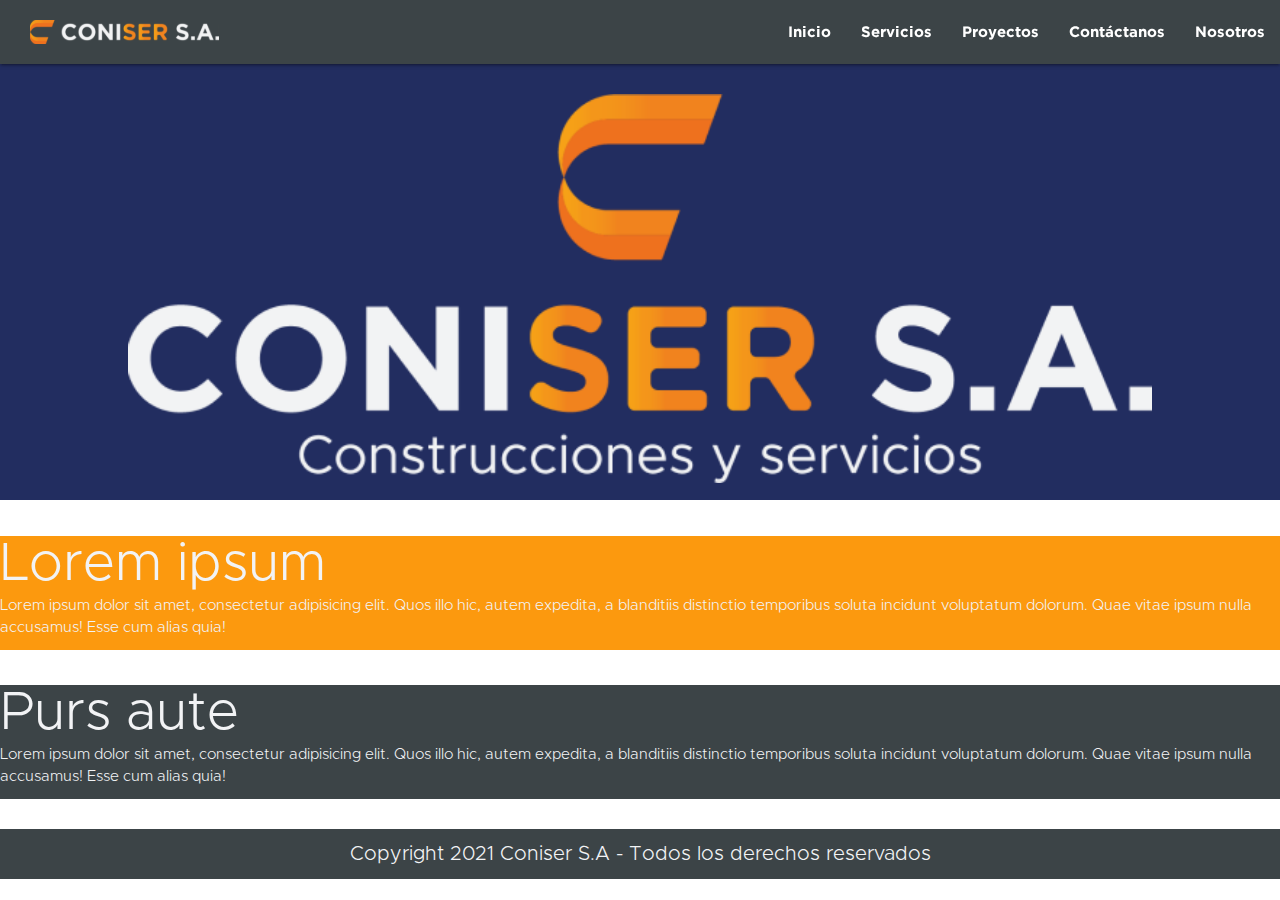
==== about_us.html @ d597479d "Creating the about_us page with a little of css" ====
<!DOCTYPE html>
<html lang="es">

<head>
    <meta charset="UTF-8">
    <meta http-equiv="X-UA-Compatible" content="IE=edge">
    <meta name="viewport" content="width=device-width, initial-scale=1.0">
    <title>Coniser | contact us</title>
    <meta name="author" content="CONISER S.A." />
    <meta name="copyright" content="CONISER S.A." />
    <meta name="description" content="CONISER S.A. es una empresa de Construcción y Servicios ubicada en Ecuador" />
    <meta name="keywords" content="coniser, Ecuador, Construcción, Servicio, Mantenimiento" />
    <!--Import Google Icon Font-->
    <link href="https://fonts.googleapis.com/icon?family=Material+Icons" rel="stylesheet">
    <!--Import materialize.css-->
    <link rel="stylesheet" href="https://cdnjs.cloudflare.com/ajax/libs/materialize/1.0.0/css/materialize.min.css">
    <!--Import My owns Styles-->
    <link rel="stylesheet" href="assets/css/style.css">
</head>

<body>
    <header class="navbar-fixed">
        <nav>
            <div class="nav-wrapper ">
                <a id="logo-coniser" href="#" class="brand-logo left">
                    <img src="assets/img/logo.svg" alt="">
                </a>
                <a id="hamb-menu" class="sidebar-trigger right valign-wrapper hide-on-large-only">
                    <img src="assets/img/hamb-menu.svg" alt="">
                </a>
                <!-- right hide-on-med-and-down -->
                <!-- mob-menu-coniser  -->
                <ul id="nav-mobile" class="right hide-on-med-and-down" onclick="menuHideShow();">
                    <li><a href="index.html">Inicio</a></li>
                    <li><a href="service.html">Servicios</a></li>
                    <li><a href="projects.html">Proyectos</a></li>
                    <li><a href="contact_us.html">Contáctanos</a></li>
                    <li><a href="about_us.html">Nosotros</a></li>
                    <li class="mob-social-links hide-on-large-only">
                        <div class="row center-align">
                            <div class="col s4">
                                <a href="">
                                    <img src="assets/img/mob-facebook-icon.svg" alt="">
                                </a>
                            </div>
                            <div class="col s4">
                                <a href="">
                                    <img src="assets/img/mob-instagram-icon.svg" alt="">
                                </a>
                            </div>
                            <div class="col s4">
                                <a href="">
                                    <img src="assets/img/mob-whatsapp-icon.svg" alt="">
                                </a>
                            </div>
                        </div>

                    </li>
                </ul>
            </div>
        </nav>
    </header>

    <main>
        <section id="logo_abpout-us">
            <div class="row">
                <div class="col s12 center-align">
                    <img src="assets/img/logo_about_us.png" alt="logo">
                </div>
            </div>
        </section>

        <section id="information-1_about-us">
            <h2>
                Lorem ipsum
            </h2>
            <p>
                Lorem ipsum dolor sit amet, consectetur adipisicing elit. Quos illo hic, autem expedita, a blanditiis distinctio temporibus soluta incidunt voluptatum dolorum. Quae vitae ipsum nulla accusamus! Esse cum alias quia!

            </p>
        </section>

        <section id="information-2_about-us">
            <h2>
                Purs aute
            </h2>
            <p>
                Lorem ipsum dolor sit amet, consectetur adipisicing elit. Quos illo hic, autem expedita, a blanditiis distinctio temporibus soluta incidunt voluptatum dolorum. Quae vitae ipsum nulla accusamus! Esse cum alias quia!

            </p>
        </section>
    </main>

    <footer>
        <p class="center-align">
            Copyright 2021 Coniser S.A - Todos los derechos reservados
        </p>
    </footer>
    <script src="https://cdnjs.cloudflare.com/ajax/libs/materialize/1.0.0/js/materialize.min.js"></script>
    <script src="https://cdnjs.cloudflare.com/ajax/libs/gsap/3.6.1/gsap.min.js"></script>
    <script src="assets/js/loader.js"></script>
    <script>
    </script>

</body>

</html>
---- assets/css/style.css ----
@font-face {
  font-family: "Gotham";
  src: url("../fonts/gotham/Gotham-Light.otf");
}

@font-face {
  font-family: "Gotham-bold";
  src: url("../fonts/gotham/Gotham-Bold.otf");
}

@font-face {
  font-family: "Gotham-medium";
  src: url("../fonts/gotham/GothamMedium.ttf");
}

@font-face {
  font-family: "Metropolis";
  src: url("../fonts/metropolis/Metropolis-Light.otf");
}

@font-face {
  font-family: "Metropolis-bold";
  src: url("../fonts/metropolis/Metropolis-Bold.otf");
}

@font-face {
  font-family: "Metropolis-black";
  src: url("../fonts/metropolis/Metropolis-Black.otf");
}

@font-face {
  font-family: "Metropolis-medium";
  src: url("../fonts/metropolis/Metropolis-Medium.otf");
}

body {
  font-family: "Metropolis";
  margin: 0;
  padding: 0;
}

header nav {
  height: 56px;
  line-height: 56px;
  background-color: #3C4447;
}

header nav #logo-coniser {
  margin-left: 10px;
}

header nav #hamb-menu {
  height: 100%;
  margin: auto 15px auto 0;
}

header nav #hamb-menu img {
  width: 30px;
}

header nav .mob-menu-coniser {
  background-color: #3C4447;
  display: inline-block;
  height: 100vh;
  padding-top: 10px;
  position: fixed;
  top: 56px;
  opacity: 0;
}

header nav .mob-menu-coniser li {
  border-style: none none solid none;
  border-color: #F2F3F5;
  border-width: 1px;
  width: 100vw;
}

header nav .mob-menu-coniser li a {
  text-align: center;
  font-size: 24px;
  font-family: "Gotham-medium";
}

header nav .mob-menu-coniser .mob-social-links {
  border-style: none;
  margin-top: 50px;
}

section {
  margin: 0;
  padding: 0;
}

.hr-coniser {
  width: 80%;
  height: 2px;
  background-color: #FC990E;
  border-color: #FC990E;
}

#hero img {
  width: 100%;
  height: 58vw;
}

#hero .overlay-carousel {
  width: 100%;
  color: #F2F3F5;
  position: absolute;
  z-index: 10;
  background-color: #1414146b;
}

#hero .overlay-carousel h2 {
  font-size: 18px;
  font-family: "Metropolis-black";
}

#hero .overlay-carousel img {
  width: 23px;
}

#hero .overlay-carousel .row-overlay {
  height: 58vw;
  width: 100%;
  margin: 0;
}

#main-information {
  color: #F2F3F5;
}

#main-information .info-left {
  z-index: 1;
  border-radius: 7px;
  background-color: #FC990E;
}

#main-information .info-left img {
  height: 55px;
  margin-top: 16px;
}

#main-information .info-left h5 {
  font-size: 17px;
  font-family: "Gotham-bold";
}

#main-information .info-left p {
  font-size: 12px;
  margin-top: -3px;
}

#main-information .info-right {
  border-radius: 0 7px 7px 0;
  background-color: #222D60;
}

#main-information .info-right p {
  margin: 50px 0 50px 0;
  font-size: 15px;
}

#projects {
  color: #F2F3F5;
  background-color: #3C4447;
  background-size: 200% 105%;
  background-repeat: no-repeat;
  background-position: 75%;
  background-image: url("../img/background-projects.png");
}

#projects h3 {
  margin-top: 0;
  font-size: 24px;
  font-family: "Metropolis-black";
  padding-top: 15px;
  margin-bottom: 8px;
}

#projects .project-scroll {
  overflow: auto;
  white-space: nowrap;
  width: 100%;
}

#projects .projects-showed {
  width: -webkit-max-content;
  width: -moz-max-content;
  width: max-content;
  margin: 0 auto 0 auto;
  position: relative;
  right: -400px;
}

#projects .project-card {
  background-color: #FC990E;
  border-radius: 5px;
  width: 130px;
  margin: 0 auto 0 auto;
}

#projects .project-card img {
  margin-top: 8px;
  border-radius: 13px;
  width: 110px;
  height: 90px;
}

#projects .project-card h4 {
  white-space: normal;
  margin-top: -5px;
  text-align: left;
  font-size: 13px;
  padding: 10px;
}

#workers {
  color: #F2F3F5;
  background-color: #3C4447;
  background-size: 200% 105%;
  background-repeat: no-repeat;
  background-position: 75%;
  background-image: url("../img/background-workers.png");
}

#workers h3 {
  margin-top: 0;
  font-size: 26px;
  font-family: "Metropolis-black";
  padding-top: 15px;
  margin-bottom: 8px;
}

#workers p {
  font-size: 10px;
  text-align: left;
}

#workers #workers-photos-1,
#workers #workers-photos-2,
#workers #workers-photos-3 {
  z-index: 2;
  background-size: 90% 90%;
  background-repeat: no-repeat;
  margin: 5px 0 20px 0;
  position: relative;
}

#workers #workers-photos-1 img,
#workers #workers-photos-2 img,
#workers #workers-photos-3 img {
  width: 50%;
  margin: 0 -3px 0 -3px;
  border-radius: 5px;
}

#workers #workers-photos-1,
#workers #workers-photos-3 {
  background-image: url("../img/workers-bg-2.svg");
  background-position: 100% 100%;
  padding-right: 18px;
  padding-bottom: 5px;
  left: 1%;
}

#workers #workers-photos-2 {
  background-image: url("../img/workers-bg-1.svg");
  padding-top: 16px;
  padding-left: 16px;
  margin-top: 20px;
  right: 1%;
}

#information_welcome h2 {
  font-family: "Gotham-bold";
  font-size: 22px;
  margin-bottom: 10px;
}

#information_welcome p {
  font-family: "Metropolis";
  font-size: 10px;
  margin-top: 0;
  margin-bottom: 0;
}

#information-1_contact-us,
#information-2_contact-us {
  background-color: #3C4447;
  color: #F2F3F5;
}

#information-1_contact-us h2,
#information-2_contact-us h2 {
  font-family: "Gotham-bold";
  font-size: 20px;
  margin-bottom: 10px;
  padding-top: 25px;
  padding-bottom: 10px;
}

#information-1_contact-us iframe,
#information-2_contact-us iframe {
  width: 80%;
  height: 25vh;
}

#under_map_contac-us {
  padding-bottom: 20px;
}

#under_map_contac-us p {
  font-family: "Metropolis-medium";
  font-size: 13px;
  margin-top: 0;
  margin-bottom: 0;
}

#under_map_contac-us .col {
  margin-left: 10px;
}

#form-coniser {
  margin-top: 25px;
  /* label focus color */
}

#form-coniser label {
  font-family: "Metropolis-bold";
  font-size: 18px;
}

#form-coniser .input-field input[type=text]:focus + label {
  color: #FC990E;
}

#form-coniser .input-field input[type=email]:focus + label {
  color: #FC990E;
}

#form-coniser .input-field input[type=tel]:focus + label {
  color: #FC990E;
}

#form-coniser .input-field input[type=email]:focus + label {
  color: #FC990E;
}

#form-coniser .input-field textarea:focus + label {
  color: #FC990E;
}

#form-coniser .row .input-field input:focus {
  border-bottom: 1px solid #FC990E !important;
  -webkit-box-shadow: 0 1px 0 0 #FC990E !important;
          box-shadow: 0 1px 0 0 #FC990E !important;
}

#form-coniser .row .input-field textarea:focus {
  border-bottom: 1px solid #FC990E !important;
  -webkit-box-shadow: 0 1px 0 0 #FC990E !important;
          box-shadow: 0 1px 0 0 #FC990E !important;
}

#form-coniser .input-field .prefix.active {
  color: #FC990E;
}

#form-coniser button {
  background-color: #FC990E;
  font-family: "Metropolis-bold";
  font-size: 20px;
}

#logo_abpout-us {
  background-color: #222D60;
}

#logo_abpout-us img {
  margin: 30px auto 10px auto;
  width: 80vw;
}

#information-1_about-us,
#information-2_about-us {
  color: #F2F3F5;
}

#information-1_about-us h2,
#information-2_about-us h2 {
  margin-bottom: 0;
}

#information-1_about-us p,
#information-2_about-us p {
  margin-top: 0;
  padding-bottom: 10px;
}

#information-1_about-us {
  background-color: #FC990E;
}

#information-2_about-us {
  background-color: #3C4447;
  margin-bottom: 50px;
}

footer {
  background-color: #3C4447;
  color: #F2F3F5;
  margin-top: -20px;
}

footer p {
  margin: 0;
  padding: 10px 0 10px 0;
  font-size: 10px;
}

@media screen and (min-width: 768px) {
  header nav {
    height: 64px;
    line-height: 64px;
  }
  header nav #logo-coniser {
    margin-left: 30px;
  }
  header nav #logo-coniser img {
    width: 6em;
  }
  header nav a {
    font-family: "Gotham-bold";
  }
  footer p {
    font-size: 20px;
  }
  #hero img {
    height: 56vw;
  }
  #hero .overlay-carousel h2 {
    font-size: 3rem;
    font-family: "Metropolis-black";
  }
  #hero .overlay-carousel img {
    width: 3rem;
  }
  #hero .overlay-carousel .row-overlay {
    height: 56vw;
  }
  #main-information {
    color: #F2F3F5;
  }
  #main-information .info-left {
    z-index: 1;
    border-radius: 7px;
    background-color: #FC990E;
  }
  #main-information .info-left img {
    height: 100px;
    margin-top: 10px;
  }
  #main-information .info-left h5 {
    font-size: 37px;
  }
  #main-information .info-left p {
    font-size: 13px;
    margin-top: -2px;
  }
  #main-information .info-right {
    border-radius: 0 7px 7px 0;
    background-color: #222D60;
  }
  #main-information .info-right p {
    margin: 30px 0 30px 0;
    font-size: 16px;
  }
  #projects h3 {
    font-size: 2.7rem;
  }
  #projects .project-scroll {
    overflow: auto;
    white-space: nowrap;
    width: 100%;
  }
  #projects .projects-showed {
    width: -webkit-max-content;
    width: -moz-max-content;
    width: max-content;
    margin: 0 auto 0 auto;
    position: relative;
    right: -400px;
  }
  #projects .project-card {
    border-radius: 19px;
    width: 230px;
    height: 300px;
  }
  #projects .project-card img {
    margin-top: 15px;
    width: 200px;
    height: 200px;
  }
  #projects .project-card h4 {
    margin-top: -5px;
    font-size: 18px;
  }
  #workers h3 {
    font-size: 2.7rem;
  }
  #workers p {
    font-size: 1.5rem;
    text-align: center;
  }
  #workers #workers-photos-1,
  #workers #workers-photos-2,
  #workers #workers-photos-3 {
    z-index: 2;
    background-size: 90% 90%;
    background-repeat: no-repeat;
    margin: 5px 0 20px 0;
    position: relative;
  }
  #workers #workers-photos-1 img,
  #workers #workers-photos-2 img,
  #workers #workers-photos-3 img {
    width: 40%;
    margin: 0 -3px 0 -3px;
    border-radius: 5px;
  }
  #workers #workers-photos-1,
  #workers #workers-photos-3 {
    background-image: url("../img/workers-bg-2.svg");
    padding-right: 25px;
  }
  #workers #workers-photos-2 {
    background-image: url("../img/workers-bg-1.svg");
    padding-top: 13px;
    padding-left: 10px;
  }
  #main_contact-us {
    margin-top: 5em;
    margin-bottom: 5em;
  }
  #information_welcome h2 {
    margin-top: 0;
    font-size: 54px;
  }
  #information_welcome p {
    font-size: 24px;
  }
  #form-coniser {
    margin-top: 25px;
  }
  #form-coniser label {
    font-family: "Metropolis-bold";
    font-size: 22px;
  }
  #form-coniser button {
    background-color: #FC990E;
    font-family: "Metropolis-bold";
    font-size: 30px;
  }
  #under_map_contac-us {
    padding-bottom: 20px;
  }
  #under_map_contac-us p {
    font-size: 26px;
  }
  #information-1_contact-us h2,
  #information-2_contact-us h2 {
    font-size: 44px;
  }
}

@media screen and (min-width: 1024px) {
  #hero img {
    height: 70vh;
  }
  #hero .overlay-carousel h2 {
    font-size: 3rem;
    font-family: "Metropolis-black";
  }
  #hero .overlay-carousel img {
    width: 3rem;
  }
  #hero .overlay-carousel .row-overlay {
    height: 70vh;
  }
}
/*# sourceMappingURL=style.css.map */
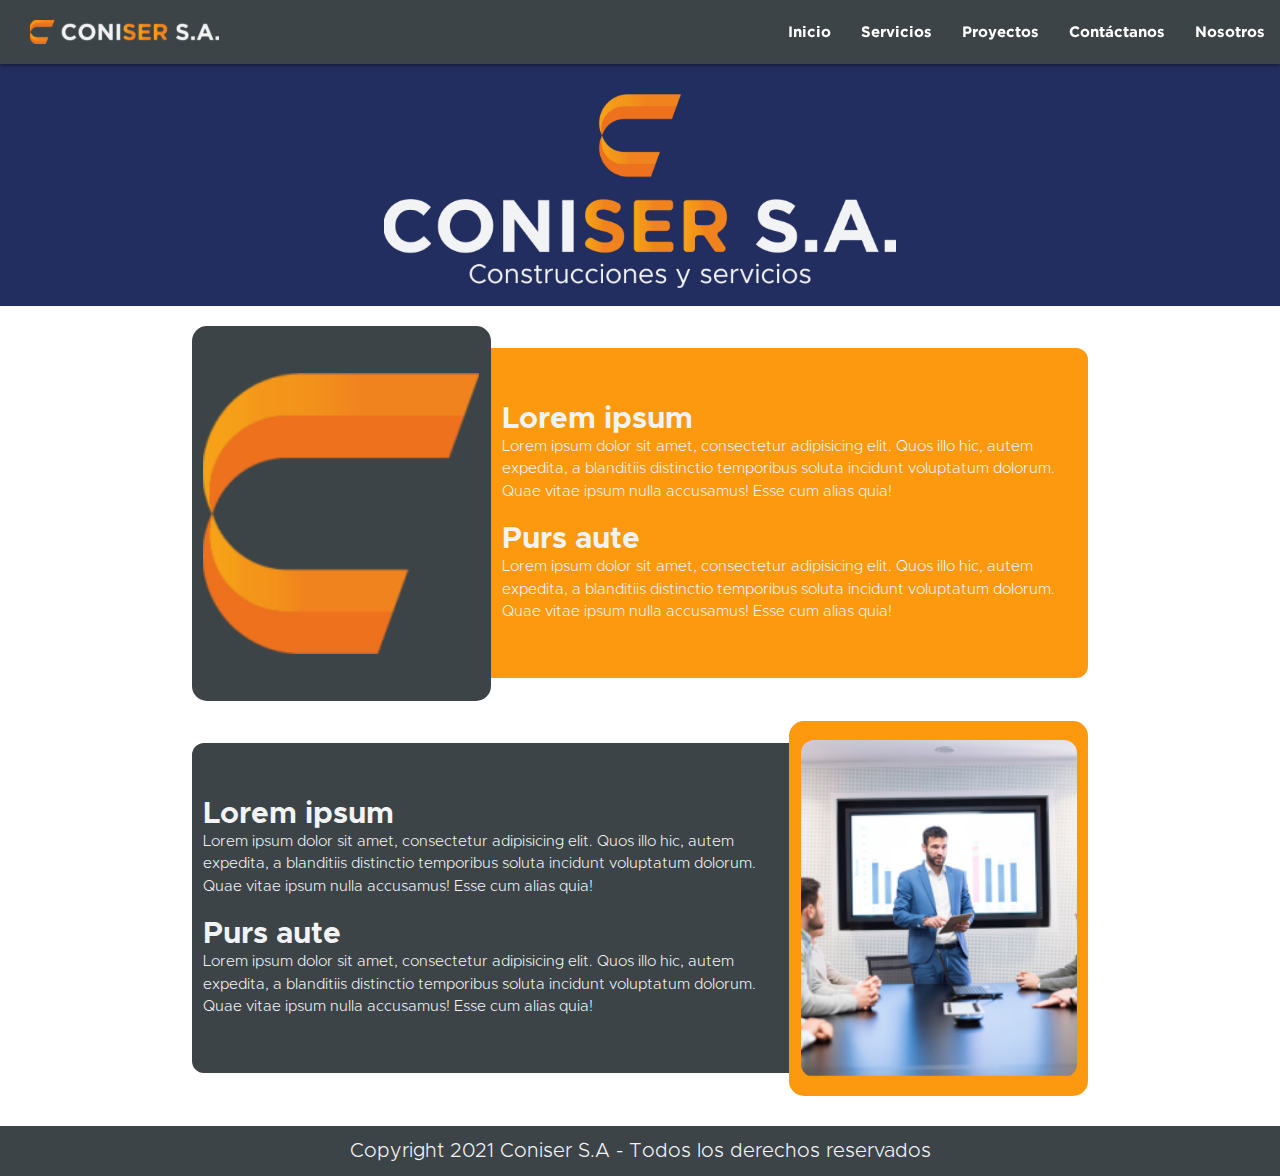
==== commit 6ecfc022: "About_us page to desktop use ready" ====
--- a/about_us.html
+++ b/about_us.html
@@ -71,23 +71,77 @@
         </section>
 
         <section id="information-1_about-us">
-            <h2>
-                Lorem ipsum
-            </h2>
-            <p>
-                Lorem ipsum dolor sit amet, consectetur adipisicing elit. Quos illo hic, autem expedita, a blanditiis distinctio temporibus soluta incidunt voluptatum dolorum. Quae vitae ipsum nulla accusamus! Esse cum alias quia!
+            <div class="hide-on-med-and-up">
+                <h2>
+                    Lorem ipsum
+                </h2>
+                <p>
+                    Lorem ipsum dolor sit amet, consectetur adipisicing elit. Quos illo hic, autem expedita, a blanditiis distinctio temporibus soluta incidunt voluptatum dolorum. Quae vitae ipsum nulla accusamus! Esse cum alias quia!
 
-            </p>
+                </p>
+            </div>
+            <div class="container">
+                <div class="row hide-on-small-only valign-wrapper">
+                    <div class="col s3 m4  img-container valign-wrapper">
+                        <img src="assets/img/logo_coniser_only.png" alt="">
+                    </div>
+                    <div class="col s9 m8 descrip-container valign-wrapper">
+                        <div>
+                            <h2>
+                                Lorem ipsum
+                            </h2>
+                            <p>
+                                Lorem ipsum dolor sit amet, consectetur adipisicing elit. Quos illo hic, autem expedita, a blanditiis distinctio temporibus soluta incidunt voluptatum dolorum. Quae vitae ipsum nulla accusamus! Esse cum alias quia!
+
+                            </p>
+                            <h2>
+                                Purs aute
+                            </h2>
+                            <p>
+                                Lorem ipsum dolor sit amet, consectetur adipisicing elit. Quos illo hic, autem expedita, a blanditiis distinctio temporibus soluta incidunt voluptatum dolorum. Quae vitae ipsum nulla accusamus! Esse cum alias quia!
+
+                            </p>
+                        </div>
+                    </div>
+                </div>
+            </div>
         </section>
 
         <section id="information-2_about-us">
-            <h2>
-                Purs aute
-            </h2>
-            <p>
-                Lorem ipsum dolor sit amet, consectetur adipisicing elit. Quos illo hic, autem expedita, a blanditiis distinctio temporibus soluta incidunt voluptatum dolorum. Quae vitae ipsum nulla accusamus! Esse cum alias quia!
+            <div class="hide-on-med-and-up">
+                <h2>
+                    Purs aute
+                </h2>
+                <p>
+                    Lorem ipsum dolor sit amet, consectetur adipisicing elit. Quos illo hic, autem expedita, a blanditiis distinctio temporibus soluta incidunt voluptatum dolorum. Quae vitae ipsum nulla accusamus! Esse cum alias quia!
 
-            </p>
+                </p>
+            </div>
+            <div class="container">
+                <div class="row hide-on-small-only valign-wrapper">
+                    <div class="col s9 m8  descrip-container valign-wrapper">
+                        <div>
+                            <h2>
+                                Lorem ipsum
+                            </h2>
+                            <p>
+                                Lorem ipsum dolor sit amet, consectetur adipisicing elit. Quos illo hic, autem expedita, a blanditiis distinctio temporibus soluta incidunt voluptatum dolorum. Quae vitae ipsum nulla accusamus! Esse cum alias quia!
+
+                            </p>
+                            <h2>
+                                Purs aute
+                            </h2>
+                            <p>
+                                Lorem ipsum dolor sit amet, consectetur adipisicing elit. Quos illo hic, autem expedita, a blanditiis distinctio temporibus soluta incidunt voluptatum dolorum. Quae vitae ipsum nulla accusamus! Esse cum alias quia!
+
+                            </p>
+                        </div>
+                    </div>
+                    <div class="col s3 m4  img-container valign-wrapper">
+                        <img src="assets/img/about_us_complement.png" alt="">
+                    </div>
+                </div>
+            </div>
         </section>
     </main>
 
--- a/assets/css/style.css
+++ b/assets/css/style.css
@@ -389,22 +389,76 @@
 
 #information-1_about-us h2,
 #information-2_about-us h2 {
-  margin-bottom: 0;
+  margin: 0;
+  padding-top: 10px;
+  font-family: "Metropolis-bold";
+  font-size: 2em;
 }
 
 #information-1_about-us p,
 #information-2_about-us p {
-  margin-top: 0;
+  margin: 0;
   padding-bottom: 10px;
-}
-
-#information-1_about-us {
+  font-size: 1em;
+}
+
+#information-1_about-us div .img-container,
+#information-2_about-us div .img-container {
+  border-radius: 15px;
+  height: 25em;
+}
+
+#information-1_about-us div .img-container img,
+#information-2_about-us div .img-container img {
+  width: 100%;
+  height: 90%;
+  -o-object-fit: contain;
+     object-fit: contain;
+}
+
+#information-1_about-us div .descrip-container,
+#information-2_about-us div .descrip-container {
+  height: 22em;
+  padding-block: auto;
+}
+
+#information-1_about-us div {
   background-color: #FC990E;
 }
 
+#information-1_about-us div .img-container {
+  background-color: #3C4447;
+}
+
+#information-1_about-us div .descrip-container {
+  background-color: #FC990E;
+  border-radius: 0 12px 12px 0;
+}
+
 #information-2_about-us {
-  background-color: #3C4447;
   margin-bottom: 50px;
+}
+
+#information-2_about-us div {
+  background-color: #3C4447;
+}
+
+#information-2_about-us div .img-container {
+  background-color: #FC990E;
+}
+
+#information-2_about-us div .img-container img {
+  border-radius: 13px;
+  -o-object-fit: cover;
+     object-fit: cover;
+}
+
+#information-2_about-us div .descrip-container {
+  background-color: #3C4447;
+}
+
+#information-2_about-us div .descrip-container {
+  border-radius: 12px 0 0 12px;
 }
 
 footer {
@@ -419,7 +473,7 @@
   font-size: 10px;
 }
 
-@media screen and (min-width: 768px) {
+@media screen and (min-width: 720px) {
   header nav {
     height: 64px;
     line-height: 64px;
@@ -572,6 +626,17 @@
   #information-2_contact-us h2 {
     font-size: 44px;
   }
+  #logo_abpout-us {
+    background-color: #222D60;
+  }
+  #logo_abpout-us img {
+    margin: 30px auto 10px auto;
+    width: 40vw;
+  }
+  #information-1_about-us div,
+  #information-2_about-us div {
+    background-color: transparent;
+  }
 }
 
 @media screen and (min-width: 1024px) {
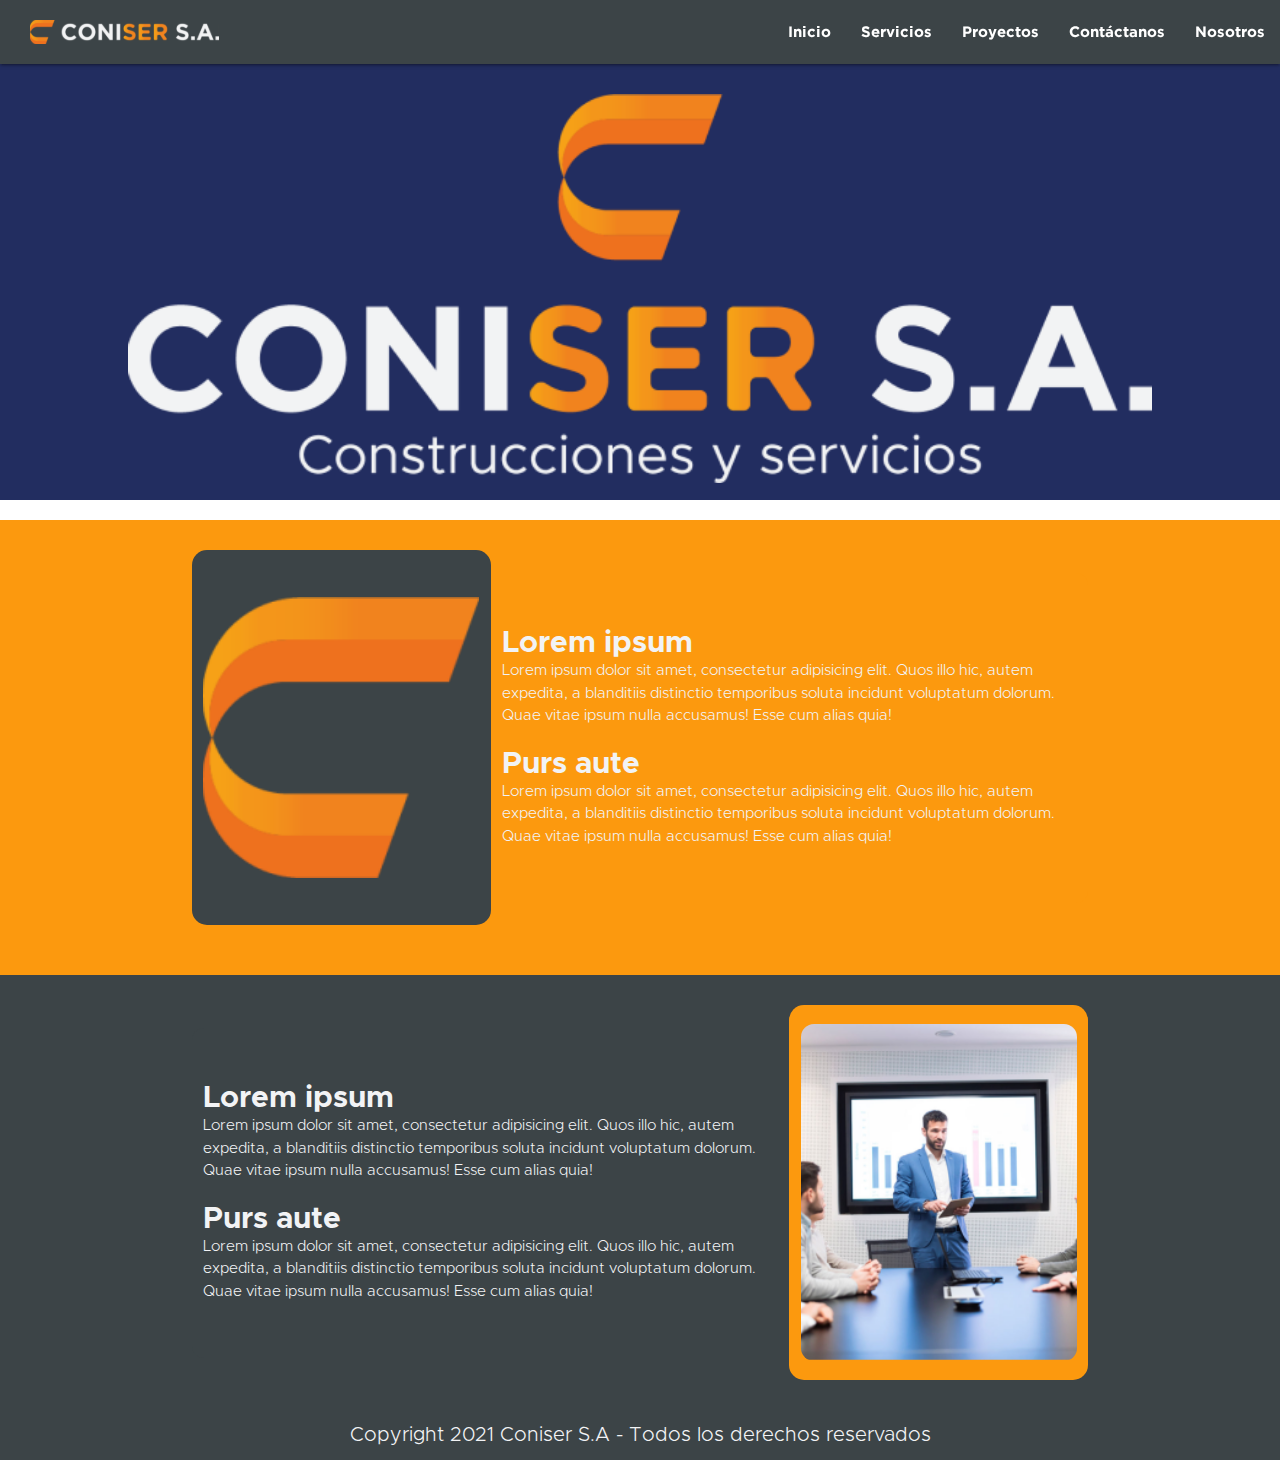
==== commit 2a497e00: "Fixing problems with about-us page" ====
--- a/about_us.html
+++ b/about_us.html
@@ -61,7 +61,7 @@
         </nav>
     </header>
 
-    <main>
+    <main id="main_about-us">
         <section id="logo_abpout-us">
             <div class="row">
                 <div class="col s12 center-align">
@@ -70,75 +70,80 @@
             </div>
         </section>
 
-        <section id="information-1_about-us">
-            <div class="hide-on-med-and-up">
-                <h2>
-                    Lorem ipsum
-                </h2>
-                <p>
-                    Lorem ipsum dolor sit amet, consectetur adipisicing elit. Quos illo hic, autem expedita, a blanditiis distinctio temporibus soluta incidunt voluptatum dolorum. Quae vitae ipsum nulla accusamus! Esse cum alias quia!
+        <section id="information-1_about-us" class="valign-wrapper">
+            <div>
+                <div class="hide-on-med-and-up">
+                    <h2>
+                        Lorem ipsum
+                    </h2>
+                    <p>
+                        Lorem ipsum dolor sit amet, consectetur adipisicing elit. Quos illo hic, autem expedita, a blanditiis distinctio temporibus soluta incidunt voluptatum dolorum. Quae vitae ipsum nulla accusamus! Esse cum alias quia!
 
-                </p>
-            </div>
-            <div class="container">
-                <div class="row hide-on-small-only valign-wrapper">
-                    <div class="col s3 m4  img-container valign-wrapper">
-                        <img src="assets/img/logo_coniser_only.png" alt="">
-                    </div>
-                    <div class="col s9 m8 descrip-container valign-wrapper">
-                        <div>
-                            <h2>
-                                Lorem ipsum
-                            </h2>
-                            <p>
-                                Lorem ipsum dolor sit amet, consectetur adipisicing elit. Quos illo hic, autem expedita, a blanditiis distinctio temporibus soluta incidunt voluptatum dolorum. Quae vitae ipsum nulla accusamus! Esse cum alias quia!
+                    </p>
+                </div>
+                <div class="container">
+                    <div class="row hide-on-small-only valign-wrapper">
+                        <div class="col s3 m4  img-container valign-wrapper">
+                            <img src="assets/img/logo_coniser_only.png" alt="">
+                        </div>
+                        <div class="col s9 m8 descrip-container valign-wrapper">
+                            <div>
+                                <h2>
+                                    Lorem ipsum
+                                </h2>
+                                <p>
+                                    Lorem ipsum dolor sit amet, consectetur adipisicing elit. Quos illo hic, autem expedita, a blanditiis distinctio temporibus soluta incidunt voluptatum dolorum. Quae vitae ipsum nulla accusamus! Esse cum alias quia!
 
-                            </p>
-                            <h2>
-                                Purs aute
-                            </h2>
-                            <p>
-                                Lorem ipsum dolor sit amet, consectetur adipisicing elit. Quos illo hic, autem expedita, a blanditiis distinctio temporibus soluta incidunt voluptatum dolorum. Quae vitae ipsum nulla accusamus! Esse cum alias quia!
+                                </p>
+                                <h2>
+                                    Purs aute
+                                </h2>
+                                <p>
+                                    Lorem ipsum dolor sit amet, consectetur adipisicing elit. Quos illo hic, autem expedita, a blanditiis distinctio temporibus soluta incidunt voluptatum dolorum. Quae vitae ipsum nulla accusamus! Esse cum alias quia!
 
-                            </p>
+                                </p>
+                            </div>
                         </div>
                     </div>
                 </div>
             </div>
+
         </section>
 
         <section id="information-2_about-us">
-            <div class="hide-on-med-and-up">
-                <h2>
-                    Purs aute
-                </h2>
-                <p>
-                    Lorem ipsum dolor sit amet, consectetur adipisicing elit. Quos illo hic, autem expedita, a blanditiis distinctio temporibus soluta incidunt voluptatum dolorum. Quae vitae ipsum nulla accusamus! Esse cum alias quia!
+            <div>
+                <div class="hide-on-med-and-up">
+                    <h2>
+                        Purs aute
+                    </h2>
+                    <p>
+                        Lorem ipsum dolor sit amet, consectetur adipisicing elit. Quos illo hic, autem expedita, a blanditiis distinctio temporibus soluta incidunt voluptatum dolorum. Quae vitae ipsum nulla accusamus! Esse cum alias quia!
 
-                </p>
-            </div>
-            <div class="container">
-                <div class="row hide-on-small-only valign-wrapper">
-                    <div class="col s9 m8  descrip-container valign-wrapper">
-                        <div>
-                            <h2>
-                                Lorem ipsum
-                            </h2>
-                            <p>
-                                Lorem ipsum dolor sit amet, consectetur adipisicing elit. Quos illo hic, autem expedita, a blanditiis distinctio temporibus soluta incidunt voluptatum dolorum. Quae vitae ipsum nulla accusamus! Esse cum alias quia!
+                    </p>
+                </div>
+                <div class="container">
+                    <div class="row hide-on-small-only valign-wrapper">
+                        <div class="col s9 m8  descrip-container valign-wrapper">
+                            <div>
+                                <h2>
+                                    Lorem ipsum
+                                </h2>
+                                <p>
+                                    Lorem ipsum dolor sit amet, consectetur adipisicing elit. Quos illo hic, autem expedita, a blanditiis distinctio temporibus soluta incidunt voluptatum dolorum. Quae vitae ipsum nulla accusamus! Esse cum alias quia!
 
-                            </p>
-                            <h2>
-                                Purs aute
-                            </h2>
-                            <p>
-                                Lorem ipsum dolor sit amet, consectetur adipisicing elit. Quos illo hic, autem expedita, a blanditiis distinctio temporibus soluta incidunt voluptatum dolorum. Quae vitae ipsum nulla accusamus! Esse cum alias quia!
+                                </p>
+                                <h2>
+                                    Purs aute
+                                </h2>
+                                <p>
+                                    Lorem ipsum dolor sit amet, consectetur adipisicing elit. Quos illo hic, autem expedita, a blanditiis distinctio temporibus soluta incidunt voluptatum dolorum. Quae vitae ipsum nulla accusamus! Esse cum alias quia!
 
-                            </p>
+                                </p>
+                            </div>
                         </div>
-                    </div>
-                    <div class="col s3 m4  img-container valign-wrapper">
-                        <img src="assets/img/about_us_complement.png" alt="">
+                        <div class="col s3 m4  img-container valign-wrapper">
+                            <img src="assets/img/about_us_complement.png" alt="">
+                        </div>
                     </div>
                 </div>
             </div>
--- a/assets/css/style.css
+++ b/assets/css/style.css
@@ -272,6 +272,10 @@
   right: 1%;
 }
 
+#main_contact-us {
+  min-height: 95vh;
+}
+
 #information_welcome h2 {
   font-family: "Gotham-bold";
   font-size: 22px;
@@ -373,92 +377,178 @@
   font-size: 20px;
 }
 
-#logo_abpout-us {
+#main_about-us {
+  min-height: 90vh;
+}
+
+#main_about-us section {
+  min-height: 30vh;
+}
+
+#main_about-us #logo_abpout-us {
   background-color: #222D60;
 }
 
-#logo_abpout-us img {
+#main_about-us #logo_abpout-us img {
   margin: 30px auto 10px auto;
   width: 80vw;
 }
 
-#information-1_about-us,
-#information-2_about-us {
-  color: #F2F3F5;
-}
-
-#information-1_about-us h2,
-#information-2_about-us h2 {
+#main_about-us #information-1_about-us,
+#main_about-us #information-2_about-us {
+  color: #F2F3F5;
+}
+
+#main_about-us #information-1_about-us h2,
+#main_about-us #information-2_about-us h2 {
   margin: 0;
   padding-top: 10px;
   font-family: "Metropolis-bold";
   font-size: 2em;
 }
 
-#information-1_about-us p,
-#information-2_about-us p {
+#main_about-us #information-1_about-us p,
+#main_about-us #information-2_about-us p {
   margin: 0;
   padding-bottom: 10px;
   font-size: 1em;
 }
 
-#information-1_about-us div .img-container,
-#information-2_about-us div .img-container {
+#main_about-us #information-1_about-us div .img-container,
+#main_about-us #information-2_about-us div .img-container {
   border-radius: 15px;
   height: 25em;
-}
-
-#information-1_about-us div .img-container img,
-#information-2_about-us div .img-container img {
+  margin-top: 2em;
+  margin-bottom: 2em;
+}
+
+#main_about-us #information-1_about-us div .img-container img,
+#main_about-us #information-2_about-us div .img-container img {
   width: 100%;
   height: 90%;
   -o-object-fit: contain;
      object-fit: contain;
 }
 
-#information-1_about-us div .descrip-container,
-#information-2_about-us div .descrip-container {
+#main_about-us #information-1_about-us div .descrip-container,
+#main_about-us #information-2_about-us div .descrip-container {
   height: 22em;
-  padding-block: auto;
-}
-
-#information-1_about-us div {
+}
+
+#main_about-us #information-1_about-us div {
   background-color: #FC990E;
 }
 
-#information-1_about-us div .img-container {
-  background-color: #3C4447;
-}
-
-#information-1_about-us div .descrip-container {
+#main_about-us #information-1_about-us div .img-container {
+  background-color: #3C4447;
+}
+
+#main_about-us #information-1_about-us div .descrip-container {
   background-color: #FC990E;
   border-radius: 0 12px 12px 0;
 }
 
-#information-2_about-us {
-  margin-bottom: 50px;
-}
-
-#information-2_about-us div {
-  background-color: #3C4447;
-}
-
-#information-2_about-us div .img-container {
+#main_about-us #information-2_about-us div {
+  background-color: #3C4447;
+}
+
+#main_about-us #information-2_about-us div .img-container {
   background-color: #FC990E;
 }
 
-#information-2_about-us div .img-container img {
+#main_about-us #information-2_about-us div .img-container img {
   border-radius: 13px;
   -o-object-fit: cover;
      object-fit: cover;
 }
 
-#information-2_about-us div .descrip-container {
-  background-color: #3C4447;
-}
-
-#information-2_about-us div .descrip-container {
+#main_about-us #information-2_about-us div .descrip-container {
+  background-color: #3C4447;
+}
+
+#main_about-us #information-2_about-us div .descrip-container {
   border-radius: 12px 0 0 12px;
+}
+
+#main_projects #hero-projects img {
+  width: 100%;
+  height: 40vw;
+}
+
+#main_projects #hero-projects .overlay-carousel {
+  width: 100%;
+  color: #F2F3F5;
+  position: absolute;
+  z-index: 10;
+  background-color: #1414146b;
+}
+
+#main_projects #hero-projects .overlay-carousel h2 {
+  font-size: 35px;
+  font-family: "Metropolis-black";
+}
+
+#main_projects #hero-projects .overlay-carousel img {
+  width: 23px;
+}
+
+#main_projects #hero-projects .overlay-carousel .row-overlay {
+  height: 40vw;
+  width: 100%;
+  margin: 0;
+}
+
+#main_projects #show-projects h3 {
+  font-size: 2.7rem;
+}
+
+#main_projects #show-projects .valign-wrapper {
+  min-height: 80vh;
+}
+
+#main_projects #show-projects .project-card {
+  background-color: #3C4447;
+  border-radius: 19px;
+  color: #F2F3F5;
+  margin: 5px;
+}
+
+#main_projects #show-projects .project-card img {
+  margin-top: 15px;
+  width: 90%;
+}
+
+#main_projects #show-projects .project-card h4 {
+  font-size: 18px;
+  padding-bottom: 15px;
+}
+
+#main_service #hero-projects img {
+  width: 100%;
+  height: 40vw;
+}
+
+#main_service #hero-projects .overlay-carousel {
+  width: 100%;
+  color: #F2F3F5;
+  position: absolute;
+  z-index: 10;
+  background-color: #1414146b;
+}
+
+#main_service #hero-projects .overlay-carousel h2 {
+  font-size: 35px;
+  font-family: "Metropolis-black";
+}
+
+#main_service #hero-projects .overlay-carousel img {
+  width: 23px;
+}
+
+#main_service #hero-projects .overlay-carousel .row-overlay {
+  height: 40vw;
+  width: 100%;
+  margin: 0;
 }
 
 footer {
@@ -593,10 +683,6 @@
     padding-top: 13px;
     padding-left: 10px;
   }
-  #main_contact-us {
-    margin-top: 5em;
-    margin-bottom: 5em;
-  }
   #information_welcome h2 {
     margin-top: 0;
     font-size: 54px;
@@ -637,6 +723,32 @@
   #information-2_about-us div {
     background-color: transparent;
   }
+  #main_projects #hero-projects img {
+    width: 100%;
+    height: 35vw;
+  }
+  #main_projects #hero-projects .overlay-carousel h2 {
+    font-size: 78px;
+  }
+  #main_projects #hero-projects .overlay-carousel .row-overlay {
+    height: 35vw;
+  }
+  #main_projects #show-projects .row {
+    margin: 0 5em 0 5em;
+    margin-bottom: 5em;
+  }
+  #main_projects #show-projects .project-card {
+    border-radius: 19px;
+    margin: 20px;
+  }
+  #main_projects #show-projects .project-card img {
+    margin-top: 20px;
+    width: 90%;
+  }
+  #main_projects #show-projects .project-card h4 {
+    font-size: 22px;
+    padding: 0 15px 20px 15px;
+  }
 }
 
 @media screen and (min-width: 1024px) {
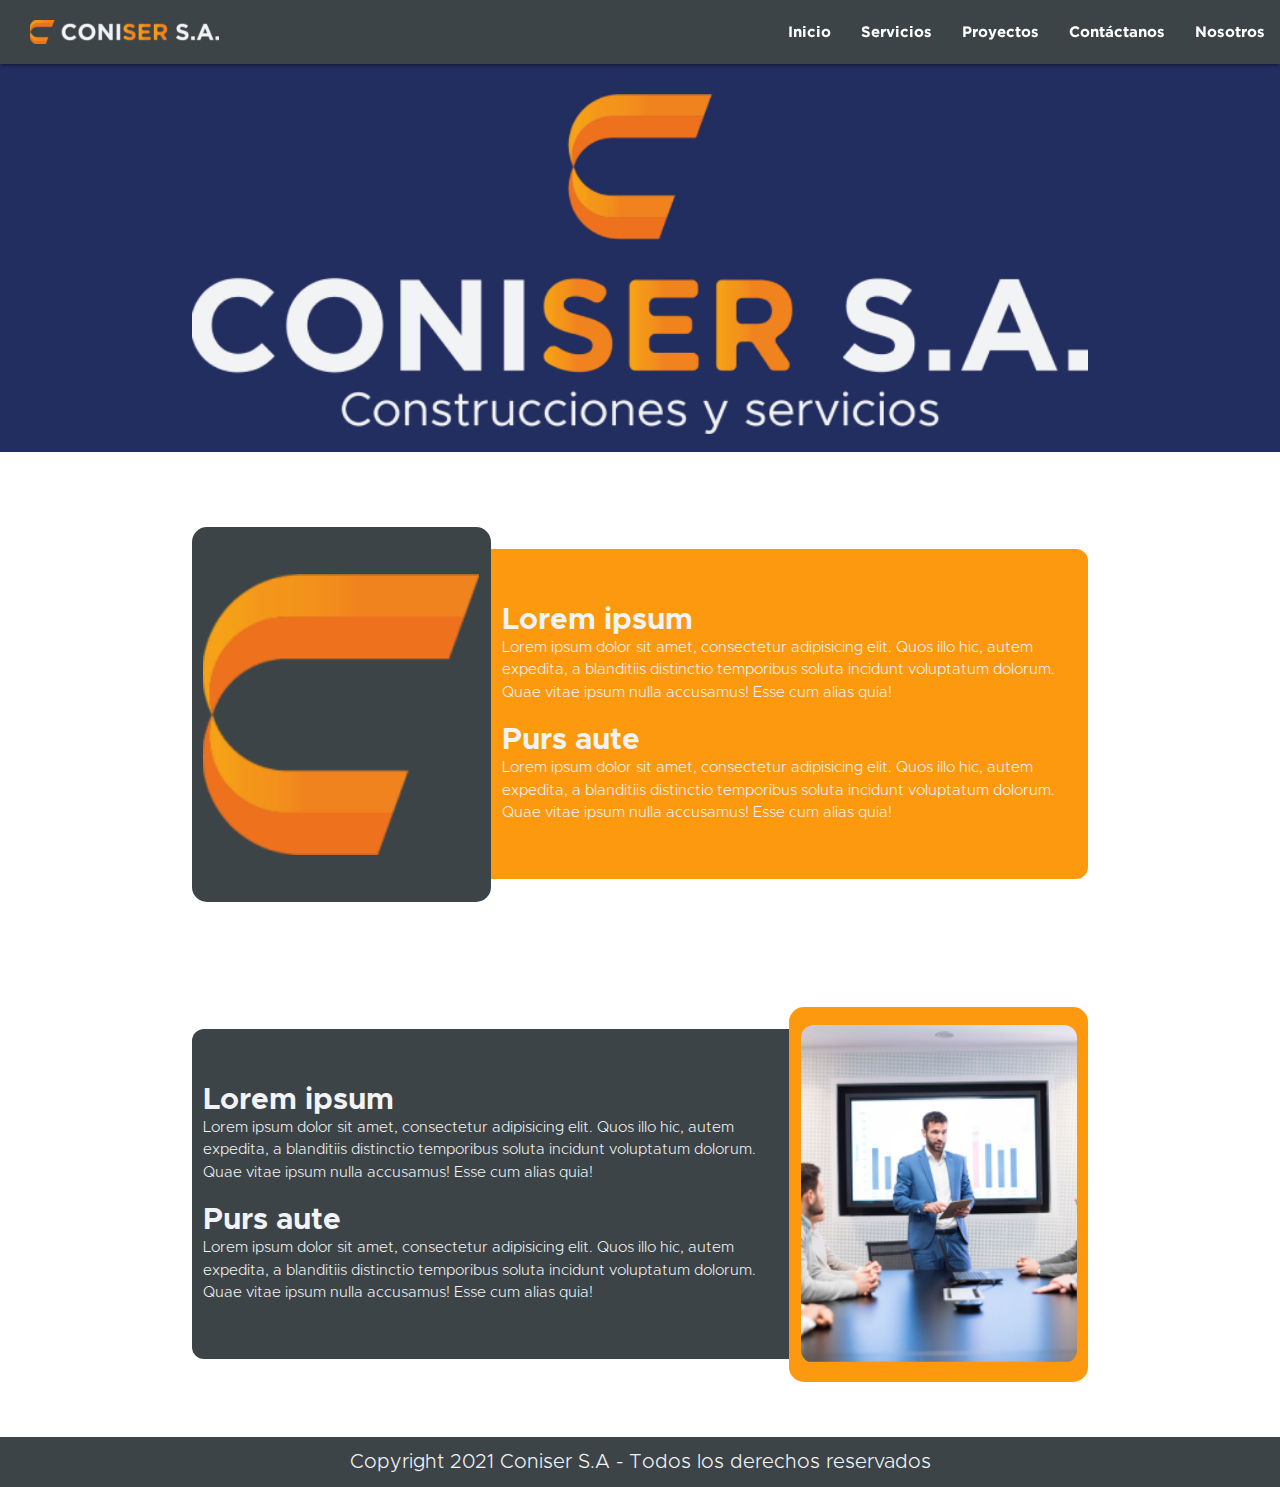
==== commit 2bd872c4: "service page to phone and desktop" ====
--- a/about_us.html
+++ b/about_us.html
@@ -62,7 +62,7 @@
     </header>
 
     <main id="main_about-us">
-        <section id="logo_abpout-us">
+        <section id="logo_about-us">
             <div class="row">
                 <div class="col s12 center-align">
                     <img src="assets/img/logo_about_us.png" alt="logo">
@@ -70,8 +70,9 @@
             </div>
         </section>
 
-        <section id="information-1_about-us" class="valign-wrapper">
-            <div>
+        <section id="information-1_about-us">
+
+            <div class="valing-wrapper">
                 <div class="hide-on-med-and-up">
                     <h2>
                         Lorem ipsum
@@ -81,72 +82,74 @@
 
                     </p>
                 </div>
-                <div class="container">
-                    <div class="row hide-on-small-only valign-wrapper">
-                        <div class="col s3 m4  img-container valign-wrapper">
-                            <img src="assets/img/logo_coniser_only.png" alt="">
-                        </div>
-                        <div class="col s9 m8 descrip-container valign-wrapper">
-                            <div>
-                                <h2>
-                                    Lorem ipsum
-                                </h2>
-                                <p>
-                                    Lorem ipsum dolor sit amet, consectetur adipisicing elit. Quos illo hic, autem expedita, a blanditiis distinctio temporibus soluta incidunt voluptatum dolorum. Quae vitae ipsum nulla accusamus! Esse cum alias quia!
+            </div>
 
-                                </p>
-                                <h2>
-                                    Purs aute
-                                </h2>
-                                <p>
-                                    Lorem ipsum dolor sit amet, consectetur adipisicing elit. Quos illo hic, autem expedita, a blanditiis distinctio temporibus soluta incidunt voluptatum dolorum. Quae vitae ipsum nulla accusamus! Esse cum alias quia!
+            <div class="container">
+                <div class="row hide-on-small-only valign-wrapper">
+                    <div class="col s3 m4  img-container valign-wrapper">
+                        <img src="assets/img/logo_coniser_only.png" alt="">
+                    </div>
+                    <div class="col s9 m8 descrip-container valign-wrapper">
+                        <div>
+                            <h2>
+                                Lorem ipsum
+                            </h2>
+                            <p>
+                                Lorem ipsum dolor sit amet, consectetur adipisicing elit. Quos illo hic, autem expedita, a blanditiis distinctio temporibus soluta incidunt voluptatum dolorum. Quae vitae ipsum nulla accusamus! Esse cum alias quia!
 
-                                </p>
-                            </div>
+                            </p>
+                            <h2>
+                                Purs aute
+                            </h2>
+                            <p>
+                                Lorem ipsum dolor sit amet, consectetur adipisicing elit. Quos illo hic, autem expedita, a blanditiis distinctio temporibus soluta incidunt voluptatum dolorum. Quae vitae ipsum nulla accusamus! Esse cum alias quia!
+
+                            </p>
                         </div>
                     </div>
                 </div>
             </div>
 
+
         </section>
 
         <section id="information-2_about-us">
-            <div>
-                <div class="hide-on-med-and-up">
-                    <h2>
-                        Purs aute
-                    </h2>
-                    <p>
-                        Lorem ipsum dolor sit amet, consectetur adipisicing elit. Quos illo hic, autem expedita, a blanditiis distinctio temporibus soluta incidunt voluptatum dolorum. Quae vitae ipsum nulla accusamus! Esse cum alias quia!
 
-                    </p>
-                </div>
-                <div class="container">
-                    <div class="row hide-on-small-only valign-wrapper">
-                        <div class="col s9 m8  descrip-container valign-wrapper">
-                            <div>
-                                <h2>
-                                    Lorem ipsum
-                                </h2>
-                                <p>
-                                    Lorem ipsum dolor sit amet, consectetur adipisicing elit. Quos illo hic, autem expedita, a blanditiis distinctio temporibus soluta incidunt voluptatum dolorum. Quae vitae ipsum nulla accusamus! Esse cum alias quia!
+            <div class="hide-on-med-and-up">
+                <h2>
+                    Purs aute
+                </h2>
+                <p>
+                    Lorem ipsum dolor sit amet, consectetur adipisicing elit. Quos illo hic, autem expedita, a blanditiis distinctio temporibus soluta incidunt voluptatum dolorum. Quae vitae ipsum nulla accusamus! Esse cum alias quia!
 
-                                </p>
-                                <h2>
-                                    Purs aute
-                                </h2>
-                                <p>
-                                    Lorem ipsum dolor sit amet, consectetur adipisicing elit. Quos illo hic, autem expedita, a blanditiis distinctio temporibus soluta incidunt voluptatum dolorum. Quae vitae ipsum nulla accusamus! Esse cum alias quia!
+                </p>
+            </div>
+            <div class="container">
+                <div class="row hide-on-small-only valign-wrapper">
+                    <div class="col s9 m8  descrip-container valign-wrapper">
+                        <div>
+                            <h2>
+                                Lorem ipsum
+                            </h2>
+                            <p>
+                                Lorem ipsum dolor sit amet, consectetur adipisicing elit. Quos illo hic, autem expedita, a blanditiis distinctio temporibus soluta incidunt voluptatum dolorum. Quae vitae ipsum nulla accusamus! Esse cum alias quia!
 
-                                </p>
-                            </div>
+                            </p>
+                            <h2>
+                                Purs aute
+                            </h2>
+                            <p>
+                                Lorem ipsum dolor sit amet, consectetur adipisicing elit. Quos illo hic, autem expedita, a blanditiis distinctio temporibus soluta incidunt voluptatum dolorum. Quae vitae ipsum nulla accusamus! Esse cum alias quia!
+
+                            </p>
                         </div>
-                        <div class="col s3 m4  img-container valign-wrapper">
-                            <img src="assets/img/about_us_complement.png" alt="">
-                        </div>
+                    </div>
+                    <div class="col s3 m4  img-container valign-wrapper">
+                        <img src="assets/img/about_us_complement.png" alt="">
                     </div>
                 </div>
             </div>
+
         </section>
     </main>
 
--- a/assets/css/style.css
+++ b/assets/css/style.css
@@ -378,18 +378,18 @@
 }
 
 #main_about-us {
-  min-height: 90vh;
+  min-height: 93vh;
 }
 
 #main_about-us section {
-  min-height: 30vh;
-}
-
-#main_about-us #logo_abpout-us {
+  margin-bottom: 3em;
+}
+
+#main_about-us #logo_about-us {
   background-color: #222D60;
 }
 
-#main_about-us #logo_abpout-us img {
+#main_about-us #logo_about-us img {
   margin: 30px auto 10px auto;
   width: 80vw;
 }
@@ -397,6 +397,7 @@
 #main_about-us #information-1_about-us,
 #main_about-us #information-2_about-us {
   color: #F2F3F5;
+  background-color: transparent;
 }
 
 #main_about-us #information-1_about-us h2,
@@ -523,12 +524,12 @@
   padding-bottom: 15px;
 }
 
-#main_service #hero-projects img {
-  width: 100%;
-  height: 40vw;
-}
-
-#main_service #hero-projects .overlay-carousel {
+#main_service #hero-service img {
+  width: 100%;
+  height: 45vw;
+}
+
+#main_service #hero-service .overlay-carousel {
   width: 100%;
   color: #F2F3F5;
   position: absolute;
@@ -536,19 +537,51 @@
   background-color: #1414146b;
 }
 
-#main_service #hero-projects .overlay-carousel h2 {
+#main_service #hero-service .overlay-carousel h2 {
   font-size: 35px;
-  font-family: "Metropolis-black";
-}
-
-#main_service #hero-projects .overlay-carousel img {
+  font-family: "Gotham-bold";
+}
+
+#main_service #hero-service .overlay-carousel img {
   width: 23px;
 }
 
-#main_service #hero-projects .overlay-carousel .row-overlay {
-  height: 40vw;
-  width: 100%;
-  margin: 0;
+#main_service #hero-service .overlay-carousel .row-overlay {
+  height: 45vw;
+  width: 100%;
+  margin: 0;
+}
+
+#main_service #our-service {
+  min-height: 90vh;
+}
+
+#main_service #our-service .row .col {
+  margin-top: 10px;
+  margin-bottom: 15px;
+  color: #F2F3F5;
+}
+
+#main_service #our-service .row .col img {
+  width: 100%;
+  padding: 0.1em 0.5em 0.1em 0.5em;
+}
+
+#main_service #our-service .row .col p,
+#main_service #our-service .row .col h3 {
+  margin: 0;
+  padding: 0;
+  font-size: 10px;
+  font-family: "Gotham-bold";
+}
+
+#main_service #our-service .row .col h3 {
+  font-size: 16px;
+}
+
+#main_service #our-service .row .col .row {
+  margin: 0;
+  padding: 0;
 }
 
 footer {
@@ -561,6 +594,11 @@
   margin: 0;
   padding: 10px 0 10px 0;
   font-size: 10px;
+}
+
+.lineal-color-1 {
+  background: -webkit-gradient(linear, left top, right top, from(#3C4447), color-stop(#254B57), to(#105166));
+  background: linear-gradient(90deg, #3C4447, #254B57, #105166);
 }
 
 @media screen and (min-width: 720px) {
@@ -712,15 +750,17 @@
   #information-2_contact-us h2 {
     font-size: 44px;
   }
-  #logo_abpout-us {
+  #main_about-us #logo_about-us {
     background-color: #222D60;
   }
-  #logo_abpout-us img {
+  #main_about-us #logo_about-us img {
     margin: 30px auto 10px auto;
-    width: 40vw;
-  }
-  #information-1_about-us div,
-  #information-2_about-us div {
+    width: 70vw;
+  }
+  #main_about-us #information-1_about-us div {
+    background-color: transparent;
+  }
+  #main_about-us #information-2_about-us div {
     background-color: transparent;
   }
   #main_projects #hero-projects img {
@@ -749,6 +789,34 @@
     font-size: 22px;
     padding: 0 15px 20px 15px;
   }
+  #main_service #hero-service img {
+    height: 15vw;
+  }
+  #main_service #hero-service .overlay-carousel {
+    background: -webkit-gradient(linear, left top, right top, from(#37464B), color-stop(#284A55), to(#184F60));
+    background: linear-gradient(90deg, #37464B, #284A55, #184F60);
+  }
+  #main_service #hero-service .overlay-carousel h2 {
+    font-size: 50px;
+  }
+  #main_service #hero-service .overlay-carousel .row-overlay {
+    height: 15vw;
+  }
+  #main_service #our-service .row .col {
+    color: #F2F3F5;
+  }
+  #main_service #our-service .row .col img {
+    width: 100%;
+    height: 100%;
+    padding: 0.5em 1.5em 1.5em 1.5em;
+  }
+  #main_service #our-service .row .col p,
+  #main_service #our-service .row .col h3 {
+    font-size: 18px;
+  }
+  #main_service #our-service .row .col h3 {
+    font-size: 30px;
+  }
 }
 
 @media screen and (min-width: 1024px) {
@@ -765,5 +833,42 @@
   #hero .overlay-carousel .row-overlay {
     height: 70vh;
   }
+  #main_service #hero-service img {
+    height: 10vw;
+  }
+  #main_service #hero-service .overlay-carousel {
+    background: -webkit-gradient(linear, left top, right top, from(#37464B), color-stop(#284A55), to(#184F60));
+    background: linear-gradient(90deg, #37464B, #284A55, #184F60);
+  }
+  #main_service #hero-service .overlay-carousel h2 {
+    font-size: 60px;
+  }
+  #main_service #hero-service .overlay-carousel .row-overlay {
+    height: 10vw;
+  }
+  #main_service #our-service {
+    padding: 15vh 0 0 0 !important;
+    min-height: 73vh;
+  }
+  #main_service #our-service .row .col img {
+    width: 100%;
+    height: 15em;
+    padding: 2em 30% 1.5em 30%;
+  }
+  #main_service #our-service .row .col p,
+  #main_service #our-service .row .col h3 {
+    padding: 0.1em 1em 0.5em 1em;
+    font-size: 18px;
+  }
+  #main_service #our-service .row .col p {
+    text-align: left !important;
+    padding: 0.1em 1.5em 0.5em 1.5em;
+  }
+  #main_service #our-service .row .col h3 {
+    font-size: 30px;
+  }
+  #main_service #our-service .hide-on-large-obly {
+    height: 100%;
+  }
 }
 /*# sourceMappingURL=style.css.map */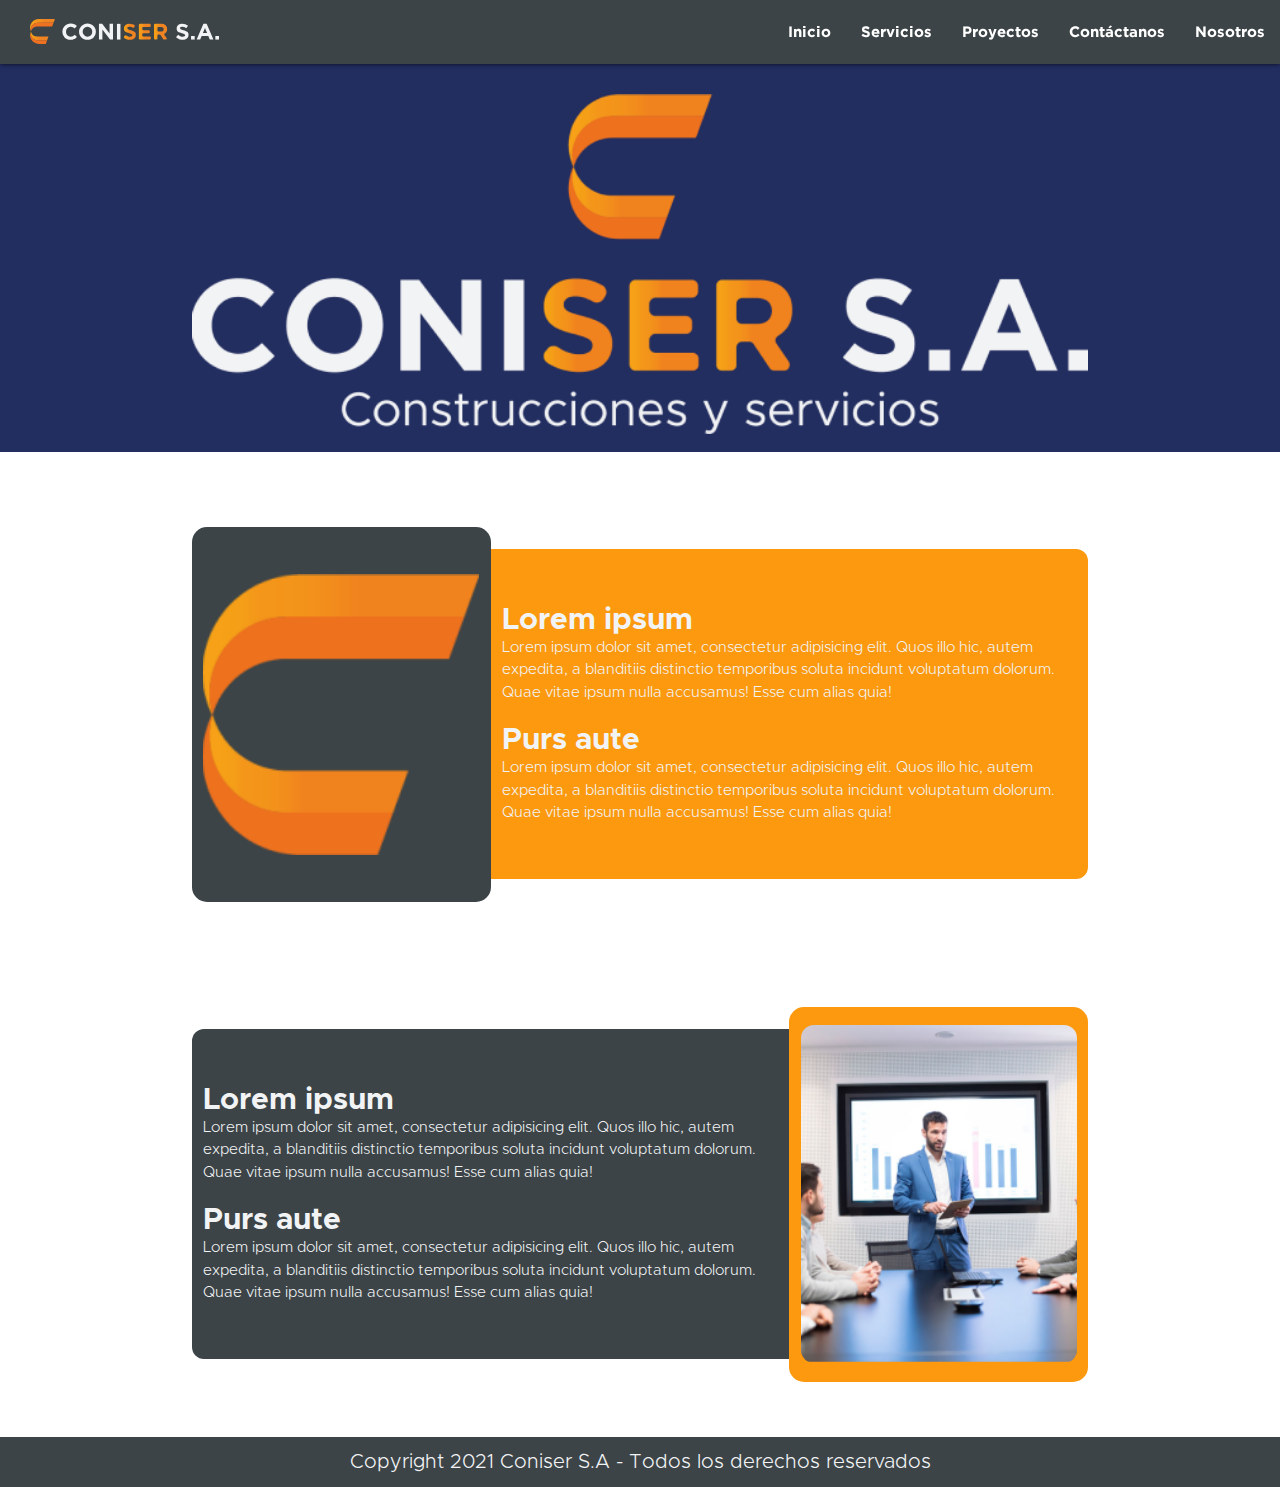
==== commit cd1f2903: "Icon in pages" ====
--- a/about_us.html
+++ b/about_us.html
@@ -10,6 +10,7 @@
     <meta name="copyright" content="CONISER S.A." />
     <meta name="description" content="CONISER S.A. es una empresa de Construcción y Servicios ubicada en Ecuador" />
     <meta name="keywords" content="coniser, Ecuador, Construcción, Servicio, Mantenimiento" />
+    <link rel="icon" type="image/png" href="assets/img/logo_coniser_only.png">
     <!--Import Google Icon Font-->
     <link href="https://fonts.googleapis.com/icon?family=Material+Icons" rel="stylesheet">
     <!--Import materialize.css-->
--- a/assets/css/style.css
+++ b/assets/css/style.css
@@ -553,7 +553,11 @@
 }
 
 #main_service #our-service {
-  min-height: 90vh;
+  min-height: 70vh;
+}
+
+#main_service #our-service .container {
+  margin-top: 14vh;
 }
 
 #main_service #our-service .row .col {
@@ -599,6 +603,16 @@
 .lineal-color-1 {
   background: -webkit-gradient(linear, left top, right top, from(#3C4447), color-stop(#254B57), to(#105166));
   background: linear-gradient(90deg, #3C4447, #254B57, #105166);
+}
+
+.changing-size {
+  -webkit-transition: all 0.3s ease-in-out;
+  transition: all 0.3s ease-in-out;
+}
+
+.changing-size:hover {
+  -webkit-transform: scale(110%, 110%);
+          transform: scale(110%, 110%);
 }
 
 @media screen and (min-width: 720px) {
@@ -765,13 +779,13 @@
   }
   #main_projects #hero-projects img {
     width: 100%;
-    height: 35vw;
+    height: 25vw;
   }
   #main_projects #hero-projects .overlay-carousel h2 {
     font-size: 78px;
   }
   #main_projects #hero-projects .overlay-carousel .row-overlay {
-    height: 35vw;
+    height: 25vw;
   }
   #main_projects #show-projects .row {
     margin: 0 5em 0 5em;
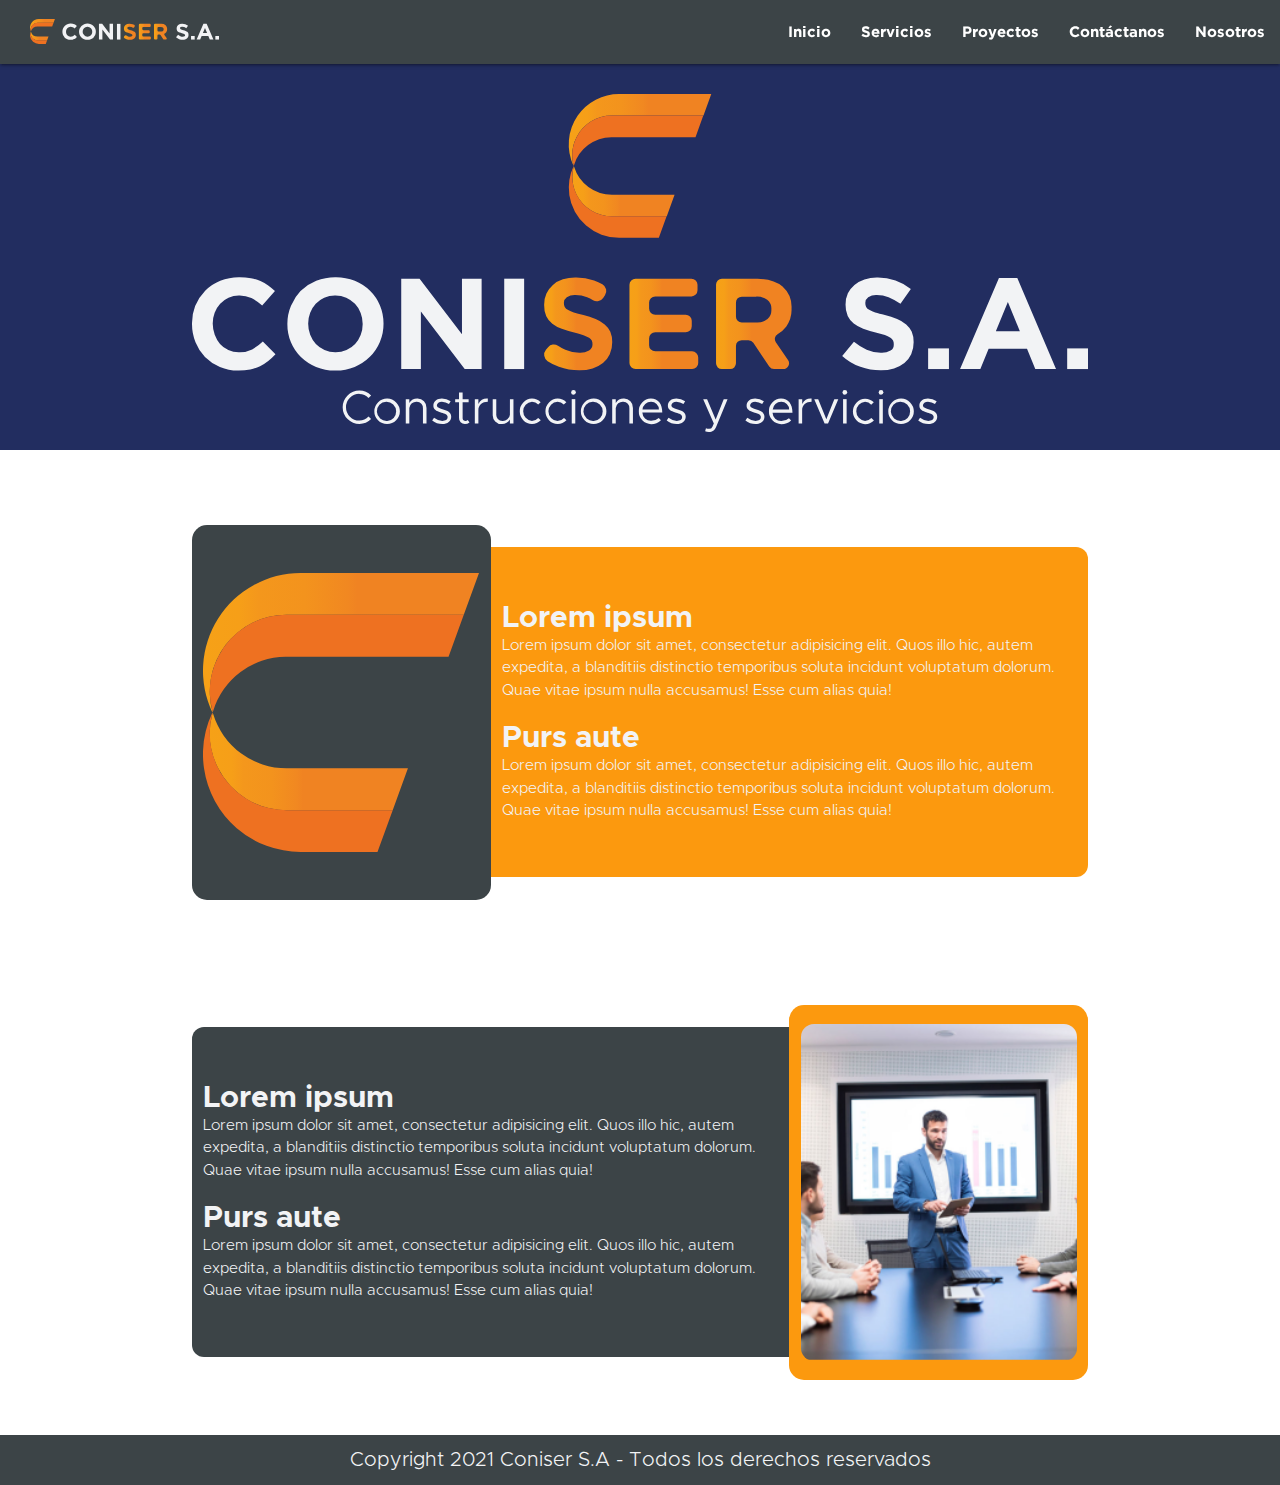
==== commit ba4c4709: "Changed png to svg" ====
--- a/about_us.html
+++ b/about_us.html
@@ -66,7 +66,7 @@
         <section id="logo_about-us">
             <div class="row">
                 <div class="col s12 center-align">
-                    <img src="assets/img/logo_about_us.png" alt="logo">
+                    <img src="assets/img/logo_about_us.svg" alt="logo">
                 </div>
             </div>
         </section>
@@ -88,7 +88,7 @@
             <div class="container">
                 <div class="row hide-on-small-only valign-wrapper">
                     <div class="col s3 m4  img-container valign-wrapper">
-                        <img src="assets/img/logo_coniser_only.png" alt="">
+                        <img src="assets/img/logo_coniser_only.svg" alt="C from Coniser">
                     </div>
                     <div class="col s9 m8 descrip-container valign-wrapper">
                         <div>
--- a/assets/css/style.css
+++ b/assets/css/style.css
@@ -164,10 +164,10 @@
 #projects {
   color: #F2F3F5;
   background-color: #3C4447;
-  background-size: 200% 105%;
+  background-size: 150% 270%;
   background-repeat: no-repeat;
-  background-position: 75%;
-  background-image: url("../img/background-projects.png");
+  background-position: 55%;
+  background-image: url("../img/background-projects.svg");
 }
 
 #projects h3 {
